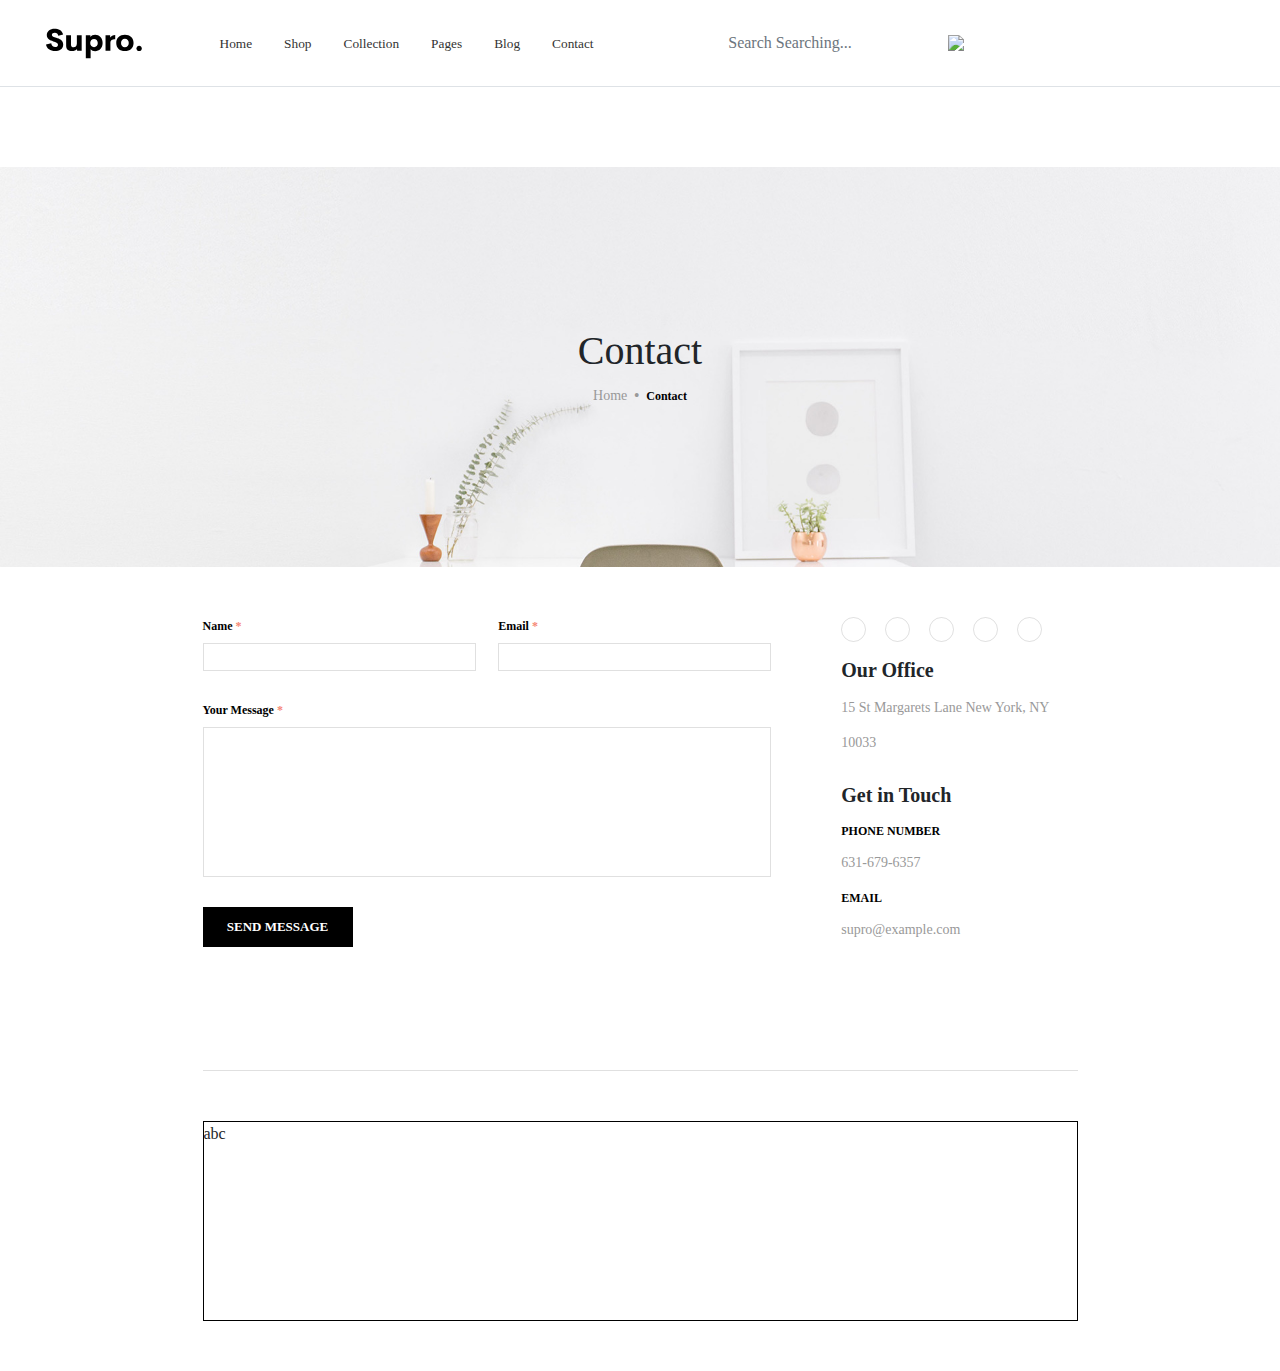
==== contact.html @ 3422fae5 "day 7" ====
<!DOCTYPE html>
<html lang="en">

<head>
    <meta charset="UTF-8">
    <meta name="viewport" content="width=device-width, initial-scale=1.0">

    <link rel="stylesheet" href="src/css/reset.css">
    <link rel="stylesheet" href="src/bootstrap/bootstrap.css">
    <link rel="stylesheet" href="src/css/contact.css">
    <script src="https://kit.fontawesome.com/1b9f6bfd78.js" crossorigin="anonymous"></script>

    <title>Supro - Contact</title>
</head>

<body>

    <!-- Header -->
    <header class="container-fluid pb-4 border-bottom">

        <div class="row align-items-center pt-4" id="header">

            <!-- Left -->
            <div class="header-gauche col-lg-6 col-md-6 d-flex">

                <!-- Logo Supro -->
                <a class="logo" href="#">
                    <img src="./src/supro/homepage/resources/logo_supro.svg" alt="" />
                </a>

                <!-- navbar header -->
                <nav class="navbar navbar-expand-lg navbar-light d-none d-lg-flex">
                    <ul class="list-unstyled d-flex">
                        <li class="px-3">
                            <a href="" class="text-decoration-none" id="nav">Home</a>
                        </li>
                        <li class="px-3">
                            <a href="" class="text-decoration-none" id="nav">
                                Shop</a>
                        </li>
                        <li class="px-3">
                            <a href="" class="text-decoration-none" id="nav">
                                Collection</a>
                        </li>
                        <li class="px-3">
                            <a href="" class="text-decoration-none" id="nav">
                                Pages</a>
                        </li>
                        <li class="px-3">
                            <a href="" class="text-decoration-none" id="nav">
                                Blog</a>
                        </li>
                        <li class="px-3">
                            <a href="" class="text-decoration-none" id="nav">
                                Contact</a>
                        </li>
                    </ul>
            </div>

            <!-- Right -->
            <div class="header-droite col-lg-6 col-md-6 d-flex">

                <!-- search and icon -->
                <form class="form-inline d-none d-lg-flex">
                    <input type="text" class="form-control d-none d-lg-flex" placeholder="Search Searching..." />
                    <img src="src/supro/shop/resources/search.png" class="px-2">
                </form>
                <section class="">
                    <a href="" class="text-decoration-none px-2 d-lg-none d-md-flex d-sm-flex">
                        <img src="src/supro/shop/resources/search.png" class="">
                    </a>
                    <a href="" class="text-decoration-none px-2">
                        <i class="far fa-user" style="color: black"></i></a>
                    <a href="" class="text-decoration-none px-2"><i class="far fa-heart" style="color: black"></i></a>
                    <a href="" class="text-decoration-none text-dark px-2"><i class="fas fa-shopping-cart"
                            style="color: black"></i></a>
                    <a href="" class="text-decoration-none px-2"><i class="fas fa-bars" style="color: black"></i></a>
                </section>
            </div>
            </nav>
        </div>
    </header>

    <main>

        <!-- Banner -->
        <div class="container-fluid banner-contact">

            <div class="title-contact">
                <h1>Contact</h1>

                <div class="subtitle-contact">
                    <a href="index.html" class="link-home p-grey">Home</a>
                    <span class="dot-subtitle p-grey">•</span>
                    <a href="contact.html" class="link-contact p-black">Contact</a>
                </div>
            </div>
        </div>

        <!-- Contact form -->

        <section class="container-fluid contact-form">
            <div class="first-section">
                <form method="post" action="#" class="content-form">
                    <div class="form-top">
                        <div class="form-label form-label-top">
                            <label for="name" class="p-black">Name <span class="orange-star">*</span></label>
                            <input type="text" name="name" id="name">
                        </div>
                        <div class="form-label form-label-top">
                            <label for="email" class="p-black">Email <span class="orange-star">*</span></label>
                            <input type="text" name="email" id="email">
                        </div>
                    </div>
                    <div class="form-bottom">
                        <div class="form-label">
                            <label for="message" class="p-black">Your Message <span class="orange-star">*</span></label>
                            <textarea type="text" name="message" id="message"></textarea>
                        </div>
                        <input type="submit" value="SEND MESSAGE" id="submit">
                    </div>
                </form>

                <div class="coord-right">
                    <ul class="social-network">
                        <li class="li-social"><a href="#"><i class="fab fa-facebook-f"></i></a></li>
                        <li class="li-social"><a href="#"><i class="fab fa-twitter"></i></a></li>
                        <li class="li-social"><a href="#"><i class="fab fa-google-plus-g"></i></a></li>
                        <li class="li-social"><a href="#"><i class="fab fa-linkedin-in"></i></a></li>
                        <li class="li-social"><a href="#"><i class="fab fa-instagram"></i></a></li>
                    </ul>
                    <address class="address-place">
                        <h3 class="h3-black">Our Office</h3>
                        <p class="p-grey">15 St Margarets Lane New York, NY</p>
                        <p class="p-grey">10033</p>
                    </address>
                    <address class="address-coord">
                        <h3 class="h3-black">Get in Touch</h3>
                        <p class="p-black">PHONE NUMBER</p>
                        <p class="p-grey mb-3"><a href="tel:631-679-6357" class="link-phone">631-679-6357</a></p>
                        <p class="p-black">EMAIL</p>
                        <p class="p-grey"><a href="mailto:supro@example.com" class="link-email">supro@example.com</a></p>
                    </address>
                </div>

            </div>
        </section>

        <!-- Address -->

        <section class="container-fluid address">
            <div class="address-section">
                abc
            </div>
        </section>


    </main>

</body>

</html>
---- src/css/contact.css ----
@font-face {
    src: url(Roboto/Roboto-Regular.ttf);
    font-family: "Roboto";
}

* {
    font-family: "Roboto";
}

/* Header */

.navbar {
    padding: 0;
  }
  
  .list-unstyled {
    margin-bottom: 0;
  }
  
  #nav {
    font-size: smaller;
    font-weight: 500;
    color: rgb(51, 51, 51);
  }
  
  .header-gauche {
    padding: 0;
    width: 50%;
  }
  
  .header-droite {
    padding: 0;
    width: 50%;
  }
  
  section {
    display: flex;
    align-items: center;
  }
  
  
  .form-control {
    border: none;
  }
  
  #header {
    margin: 0;
  }
  
  @media screen and (min-width:992px) {
    .header-gauche {
        justify-content: space-around;
    }
    .header-droite {
      justify-content: space-around;
  
    }
  }
  
  @media screen and (max-width:991px) {
    .header-gauche {}
  
    .header-droite {
      justify-content: right;
    }
  }

  /* Banner */

  .banner-contact {
      margin-top: 80px;
      width: 100%;
      height: 400px;
      display: flex;
      align-items: center;
      justify-content: center;
      background: url(../supro/contact/resources/contact-bg.jpg) no-repeat;
      background-size: cover;
      background-position: center;

  }

  .title-contact {
      width: 300px;
      height: 150px;
      margin: auto;
      display: flex;
      flex-direction: column;
      align-items: center;
      justify-content: center;
  }
  
  .p-grey {
    text-decoration: none;
    font-size: 14px;
    color: #999;
  }

  .link-home:hover {
    color: #999;
  }

  .p-black {
    text-decoration: none;
    font-size: 12px;
    color: black;
    font-weight: bold;
  }

  .link-contact:hover {
    color: #000;
  }

  .dot-subtitle {
      padding-left: 3px;
      padding-right: 3px;
      font-weight: bold;
  }

  /* Contact form */

  .contact-form {
      height: auto;
      margin-top: 50px;
  }

  .first-section {
      width: 70%;
      height: auto;
      margin: auto;
      padding-bottom: 100px;
      display: flex;
      border-bottom: 1px solid rgba(173, 173, 173, 0.377);
  }

  .content-form {
      width: 65%;
      height: auto;
      display: flex;
      flex-direction: column;
  }


  .form-top {
      display: flex;
      justify-content: space-between;
  }

  .form-label {
      display: flex;
      flex-direction: column;
  }

  .form-label-top {
      width: 48%;
  }

  #name,
  #email {
      width: 100%;
      border: 1px solid rgba(173, 173, 173, 0.377);
  }

  #message {
      width: 100%;
      height: 150px;
      resize: none;
      border: 1px solid rgba(173, 173, 173, 0.377);
 }

 .orange-star {
     color: #f68773;
     font-weight: bold;
 }

  .form-bottom {
      margin-top: 30px;
      height: 250px;
  }

  #submit {
      margin-top: 30px;
      background-color: black;
      color: white;
      font-size: small;
      font-weight: bold;
      border: none;
      width: 150px;
      height: 40px;
      border: black 1px solid;
  }

  #submit:hover {
      background-color: white;
      color: #000;
      border: black 1px solid;
      box-shadow: 0 0 5px #999;      
  }

  .link-phone {
      color: #999;
  }

  .link-email {
    color: #999;
  }

  .link-phone:hover {
    color: #999;
}

.link-email:hover {
  color: #999;
}

.h3-black {
    font-size: 20px;
    font-weight: bolder;
    margin-bottom: 15px;
}

.coord-right {
    width: 35%;
    height: 90%;
    display: flex;
    flex-direction: column;
    padding-left: 70px;
    justify-content: space-between;
}

.social-network {
    display: flex;
    padding: 0;
    width: 85%;
    justify-content: space-between;
}

.li-social {
    width: 25px;
    height: 25px;
    display: flex;
    align-items: center;
    justify-content: center;
    border: 1px solid rgba(173, 173, 173, 0.377);
    border-radius: 50%;
}

.fab {
    font-size: 12px;
    color: #636363;
}

@media screen and (max-width: 768px) {
  .first-section {
    width: 100%;
    flex-direction: column;
    padding-bottom: 20px;
  }

  .content-form {
    width: 100%;
  }

  .coord-right {
    padding: 0;
    margin-top: 20px;
    margin-bottom: 20px;
    width: 50%;
  }

  .address-place p {
    display: inline-block;
    width: max-content;
  }

  .social-network {
    width: 55%;
    margin-bottom: 30px;
  }

  .h3-black {
    margin-top: 30px;
    margin-bottom: 20px;
  }
}

@media screen and (max-width: 578px) {
  .coord-right {
    padding: 0;
    margin-top: 20px;
    margin-bottom: 20px;
    width: 100%;
  }

  .first-section {
    padding-bottom: 15px;
  }

  .social-network {
    width: 70%;
  }

  .li-social {
    width: 35px;
    height: 35px;
  }

  .address-place .p-grey {
    font-size: 16px;
  }

  .address-coord .p-grey {
    font-size: 16px;
  }

  .form-top {
    flex-direction: column;
  }

  #name,
  #email,
  .form-label-top {
    width: 100%;
  }
}


/* Address section */

.address {
  height: 300px;
  border-bottom: #000;
}

.address-section {
  width: 70%;
  height: 200px;
  margin: auto;
  display: flex;
  border: #000 solid 1px;
}
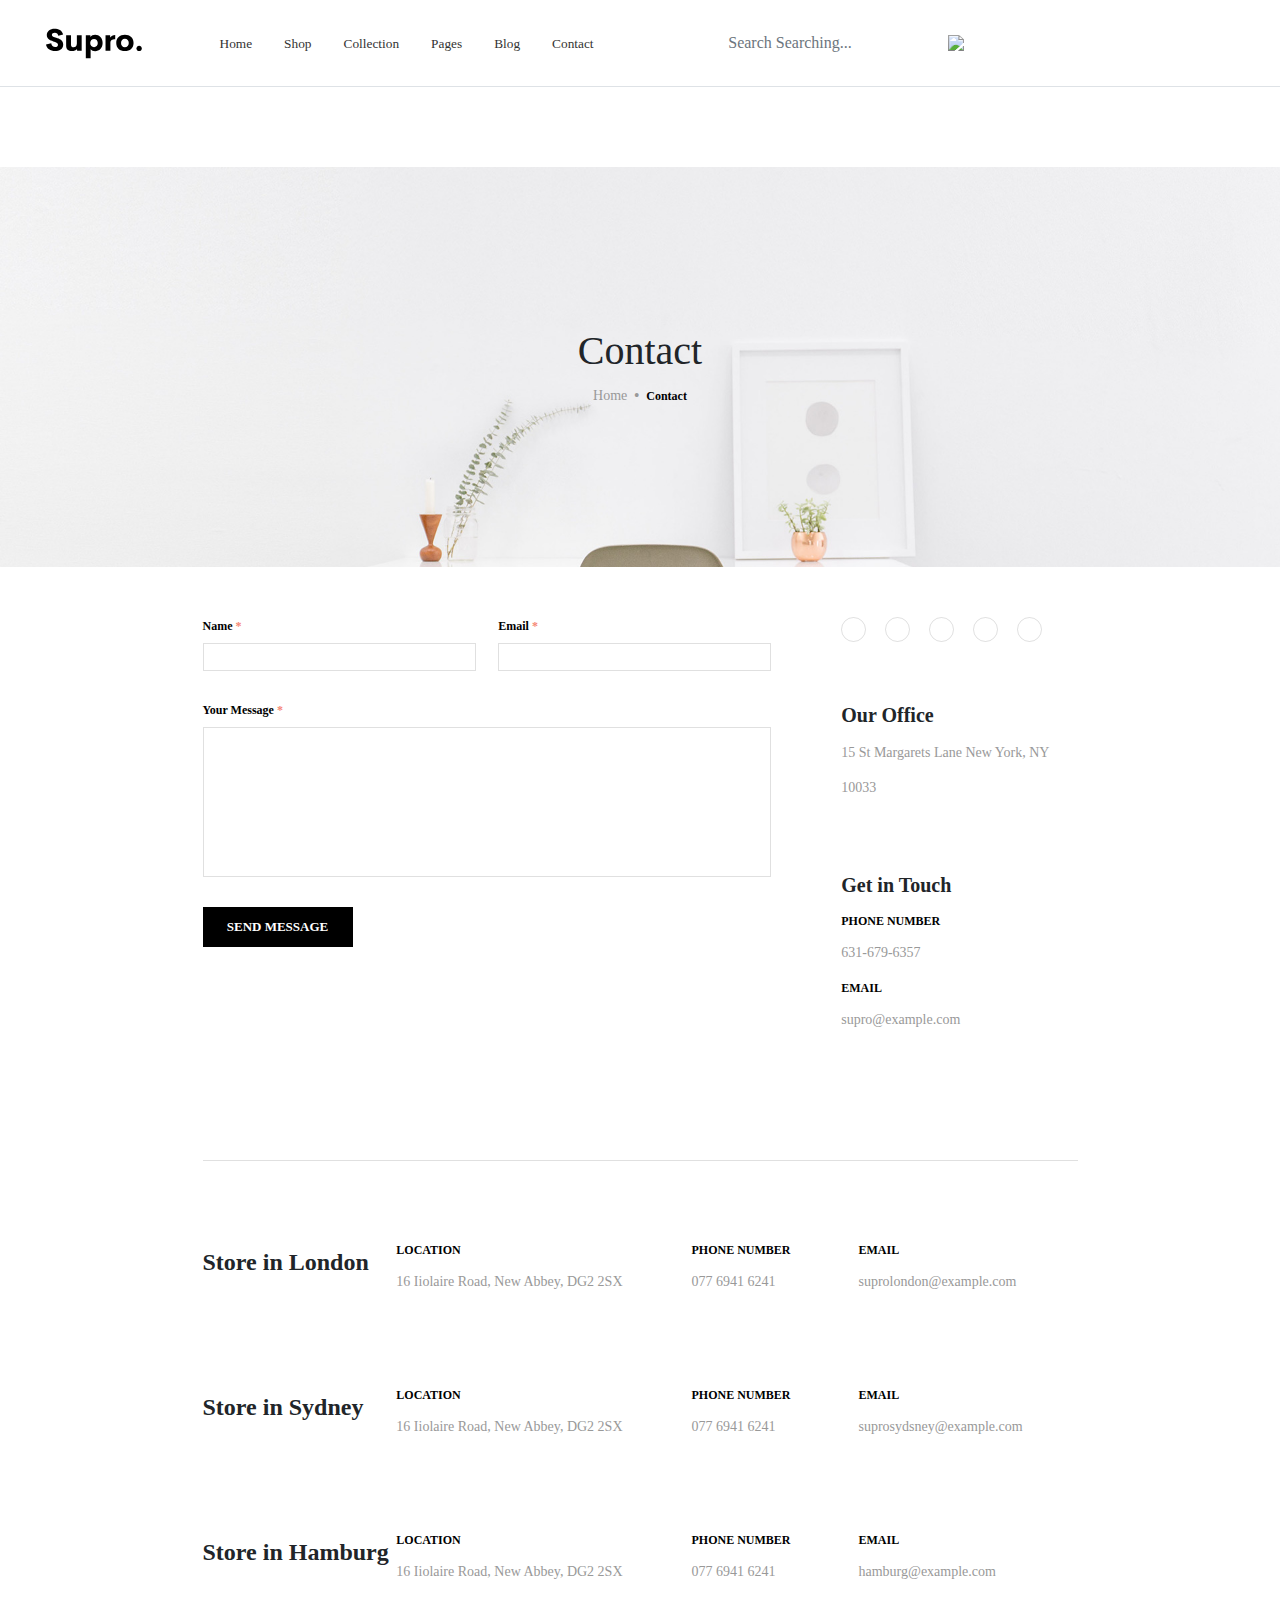
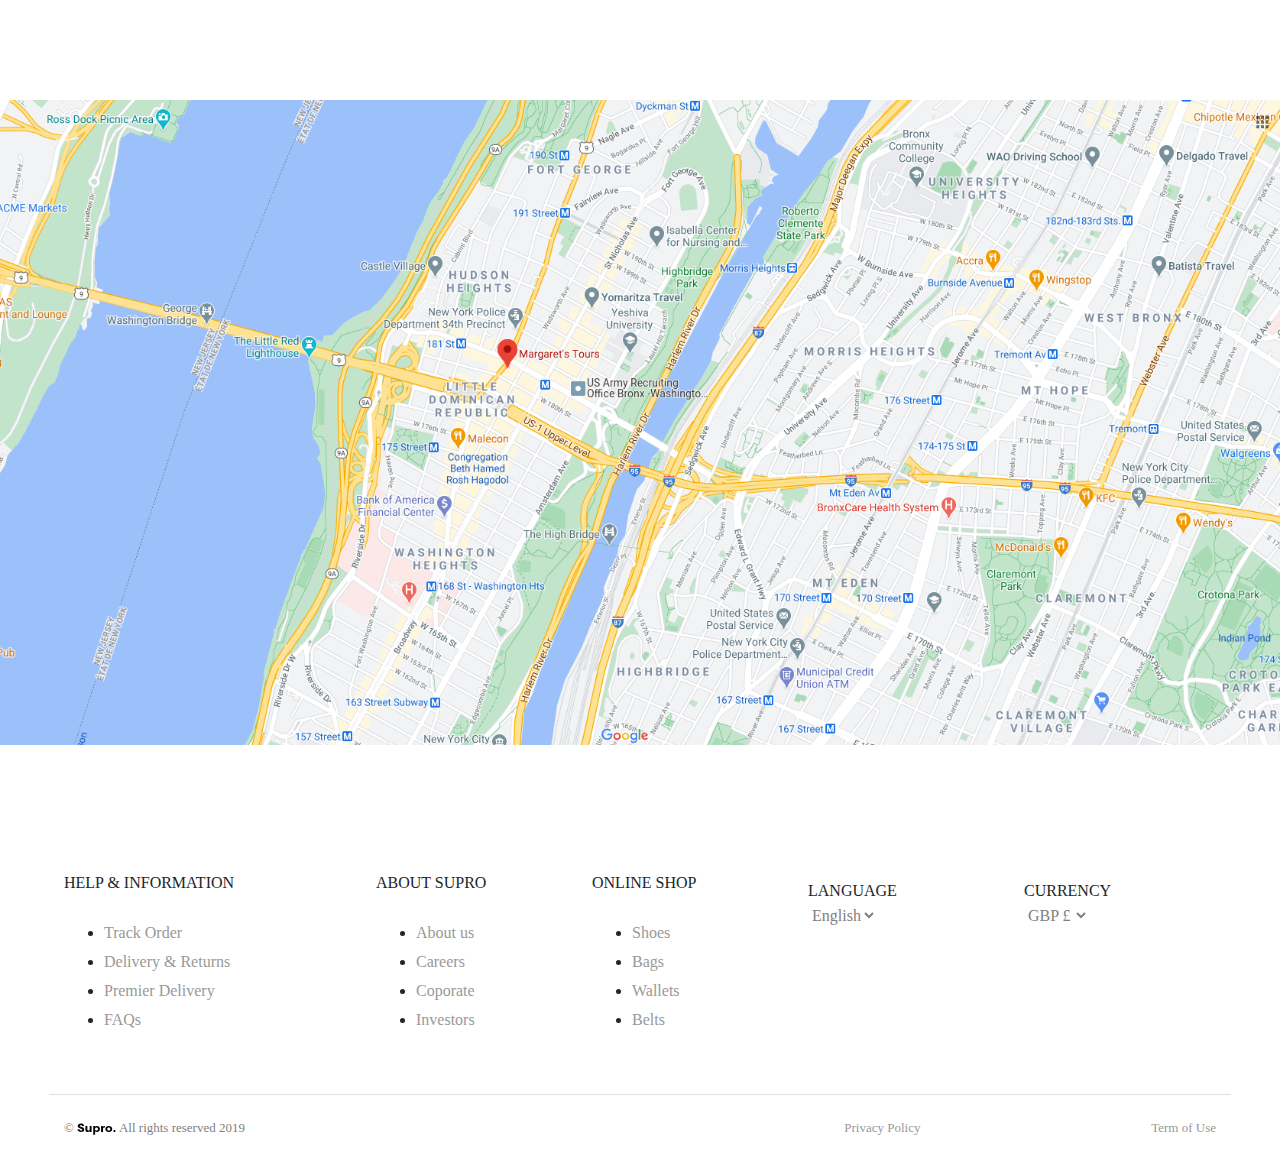
==== commit 1c094823: "final version" ====
--- a/contact.html
+++ b/contact.html
@@ -8,9 +8,11 @@
     <link rel="stylesheet" href="src/css/reset.css">
     <link rel="stylesheet" href="src/bootstrap/bootstrap.css">
     <link rel="stylesheet" href="src/css/contact.css">
+    <link rel="icon" href="src/supro/homepage/resources/logo_supro.svg" type="image/png" />
     <script src="https://kit.fontawesome.com/1b9f6bfd78.js" crossorigin="anonymous"></script>
 
-    <title>Supro - Contact</title>
+
+    <title>Supro. Contact</title>
 </head>
 
 <body>
@@ -24,7 +26,7 @@
             <div class="header-gauche col-lg-6 col-md-6 d-flex">
 
                 <!-- Logo Supro -->
-                <a class="logo" href="#">
+                <a class="logo" href="index.html">
                     <img src="./src/supro/homepage/resources/logo_supro.svg" alt="" />
                 </a>
 
@@ -32,14 +34,14 @@
                 <nav class="navbar navbar-expand-lg navbar-light d-none d-lg-flex">
                     <ul class="list-unstyled d-flex">
                         <li class="px-3">
-                            <a href="" class="text-decoration-none" id="nav">Home</a>
-                        </li>
-                        <li class="px-3">
-                            <a href="" class="text-decoration-none" id="nav">
+                            <a href="index.html" class="text-decoration-none" id="nav">Home</a>
+                        </li>
+                        <li class="px-3">
+                            <a href="shop.html" class="text-decoration-none" id="nav">
                                 Shop</a>
                         </li>
                         <li class="px-3">
-                            <a href="" class="text-decoration-none" id="nav">
+                            <a href="product.html" class="text-decoration-none" id="nav">
                                 Collection</a>
                         </li>
                         <li class="px-3">
@@ -51,7 +53,7 @@
                                 Blog</a>
                         </li>
                         <li class="px-3">
-                            <a href="" class="text-decoration-none" id="nav">
+                            <a href="contact.html" class="text-decoration-none" id="nav">
                                 Contact</a>
                         </li>
                     </ul>
@@ -98,7 +100,6 @@
         </div>
 
         <!-- Contact form -->
-
         <section class="container-fluid contact-form">
             <div class="first-section">
                 <form method="post" action="#" class="content-form">
@@ -134,29 +135,160 @@
                         <p class="p-grey">15 St Margarets Lane New York, NY</p>
                         <p class="p-grey">10033</p>
                     </address>
-                    <address class="address-coord">
+                    <address class="address-coord" id="address-coord">
                         <h3 class="h3-black">Get in Touch</h3>
                         <p class="p-black">PHONE NUMBER</p>
                         <p class="p-grey mb-3"><a href="tel:631-679-6357" class="link-phone">631-679-6357</a></p>
                         <p class="p-black">EMAIL</p>
-                        <p class="p-grey"><a href="mailto:supro@example.com" class="link-email">supro@example.com</a></p>
+                        <p class="p-grey"><a href="mailto:supro@example.com" class="link-email">supro@example.com</a>
+                        </p>
                     </address>
                 </div>
-
             </div>
         </section>
 
         <!-- Address -->
-
         <section class="container-fluid address">
             <div class="address-section">
-                abc
+                <div class="coord">
+                    <div class="store">
+                        <p class="fw-bold">Store in London</p>
+                        <div class="location">
+                            <p class="p-black">LOCATION</p>
+                            <p class="p-grey">16 Iiolaire Road, New Abbey, DG2 2SX</p>
+                        </div>
+                    </div>
+                    <div class="contact">
+                        <div class="phone">
+                            <p class="p-black">PHONE NUMBER</p>
+                            <p class="p-grey"><a href="tel:07769416241" class="link-phone">077 6941 6241</a></p>
+                        </div>
+                        <div class="email">
+                            <p class="p-black">EMAIL</p>
+                            <p class="p-grey"><a href="mailto:suprolondon@example.com"
+                                    class="link-email">suprolondon@example.com</a></p>
+                        </div>
+                    </div>
+                </div>
+
+                <div class="coord">
+                    <div class="store">
+                        <p class="fw-bold">Store in Sydney</p>
+                        <div class="location">
+                            <p class="p-black">LOCATION</p>
+                            <p class="p-grey">16 Iiolaire Road, New Abbey, DG2 2SX</p>
+                        </div>
+                    </div>
+                    <div class="contact">
+                        <div class="phone">
+                            <p class="p-black">PHONE NUMBER</p>
+                            <p class="p-grey"><a href="tel:07769416241" class="link-phone">077 6941 6241</a></p>
+                        </div>
+                        <div class="email">
+                            <p class="p-black">EMAIL</p>
+                            <p class="p-grey"><a href="mailto:suprosydsney@example.com"
+                                    class="link-email">suprosydsney@example.com</a></p>
+                        </div>
+                    </div>
+                </div>
+
+                <div class="coord">
+                    <div class="store">
+                        <p class="fw-bold">Store in Hamburg</p>
+                        <div class="location">
+                            <p class="p-black">LOCATION</p>
+                            <p class="p-grey">16 Iiolaire Road, New Abbey, DG2 2SX</p>
+                        </div>
+                    </div>
+                    <div class="contact">
+                        <div class="phone">
+                            <p class="p-black">PHONE NUMBER</p>
+                            <p class="p-grey"><a href="tel:07769416241" class="link-phone">077 6941 6241</a></p>
+                        </div>
+                        <div class="email">
+                            <p class="p-black">EMAIL</p>
+                            <p class="p-grey"><a href="mailto:hamburg@example.com"
+                                    class="link-email">hamburg@example.com</a></p>
+                        </div>
+                    </div>
+                </div>
+
             </div>
         </section>
 
+        <!-- Map -->
+        <section class="container-fluid mapping">
+            <img src="src/supro/contact/resources/map-desk.png" class="map d-lg-flex d-md-none d-sm-none d-none">
+            <img src="src/supro/contact/resources/map-tab.png" class="map d-lg-none d-md-flex d-sm-none d-none">
+            <img src="src/supro/contact/resources/map-mob.png" class="map d-lg-none d-md-none d-sm-flex d-flex">
+        </section>
+
 
     </main>
 
+    <!-- Footer -->
+
+    <footer class="footer">
+        <div class="row row-f">
+            <div class="col-lg-3 col-md-3 col-sm-12 col-f">
+                <h6 class="h6-f1" style="fw-bold">HELP & INFORMATION</h6>
+                <ul class="ul-f1">
+                    <li class="li-f1"><a href="#">Track Order</a></li>
+                    <li class="li-f1"><a href="#">Delivery & Returns</a></li>
+                    <li class="li-f1"><a href="#">Premier Delivery</a></li>
+                    <li class="li-f1"><a href="#">FAQs</a></li>
+                </ul>
+            </div>
+            <div class="col-lg-2 col-md-3 col-sm-12 col-f">
+                <h6 class="h6-f2">ABOUT SUPRO</h6>
+                <ul class="ul-f2">
+                    <li class="li-f2"><a href="#">About us</a></li>
+                    <li class="li-f2"><a href="#">Careers</a></li>
+                    <li class="li-f2"><a href="#">Coporate</a></li>
+                    <li class="li-f2"><a href="#">Investors</a></li>
+                </ul>
+            </div>
+            <div class="col-lg-2 col-md-3 col-sm-12 col-f">
+                <h6 class="h6-f3">ONLINE SHOP</h6>
+                <ul class="ul-f3">
+                    <li class="li-f3"><a href="#">Shoes</a></li>
+                    <li class="li-f3"><a href="#">Bags</a></li>
+                    <li class="li-f3"><a href="#">Wallets</a></li>
+                    <li class="li-f3"><a href="#">Belts</a></li>
+                </ul>
+            </div>
+            <div class="col-lg-2 col-md-12 col-sm-12 col-f col-12">
+                <h6 class="h6-f4">LANGUAGE</h6>
+                <select class="selectpicker-f1" data-width="fit">
+                    <option>English</option>
+                    <option>French</option>
+                </select>
+            </div>
+            <div class="col-lg-2 col-md-12 col-sm-12 col-f col-12">
+                <h6 class="h6-f5">CURRENCY</h6>
+                <select class="selectpicker-f2" data-width="fit">
+                    <option>GBP £</option>
+                    <option>USD $</option>
+                    <option>Eur €</option>
+                </select>
+            </div>
+            <div class="row" id="foot">
+                <div class="col-lg-6 col-md-6 col-sm-12 col-12">
+                    <p class="p-logo">
+                        <span>&#169;</span> <img src="src/supro/product/resources/logo_supro.svg" alt="logo"
+                            class="logo"> All rights reserved 2019
+                    </p>
+                </div>
+                <div class="col-lg-3 col-md col-sm col-right">
+                    <a href="" class="a-f-sm">Privacy Policy</a>
+                </div>
+                <div class="col-lg-3 col-md col-sm col-left">
+                    <a href="" class="a-f-sm">Term of Use</a>
+                </div>
+            </div>
+        </div>
+    </footer>
+
 </body>
 
 </html>--- a/src/css/contact.css
+++ b/src/css/contact.css
@@ -221,7 +221,7 @@
 
 .coord-right {
     width: 35%;
-    height: 90%;
+    height: 100%;
     display: flex;
     flex-direction: column;
     padding-left: 70px;
@@ -285,6 +285,7 @@
 }
 
 @media screen and (max-width: 578px) {
+
   .coord-right {
     padding: 0;
     margin-top: 20px;
@@ -298,6 +299,8 @@
 
   .social-network {
     width: 70%;
+    margin-top: 15px;
+    margin-bottom: 0;
   }
 
   .li-social {
@@ -322,20 +325,365 @@
   .form-label-top {
     width: 100%;
   }
+
+  #address-coord {
+    margin-top: 10px;
+  }
+
+  .h3-black {
+    margin-top: 20px;
+  }
 }
 
 
 /* Address section */
 
 .address {
-  height: 300px;
-  border-bottom: #000;
+  height: auto;
 }
 
 .address-section {
   width: 70%;
-  height: 200px;
+  height: auto;
   margin: auto;
+  margin-top: 40px;
   display: flex;
-  border: #000 solid 1px;
+  flex-direction: column;
+  justify-content: space-between;
+}
+
+.address-place,
+.address-coord {
+  margin-top: 45px;
+}
+
+.coord,
+.store,
+.contact {
+  display: flex;
+  flex-direction: row;
+  align-items: center;
+}
+
+.coord {
+  justify-content: space-between;
+  margin-top: 40px;
+  margin-bottom: 40px;
+}
+
+.fw-bold {
+  font-weight: 700;
+  font-size: x-large;
+}
+
+
+.store {
+  width: 48%;
+  justify-content: space-between;
+}
+
+.contact {
+  width: 48%;
+  justify-content: space-around
+}
+
+.email {
+  width: 185px;
+}
+
+@media screen and (max-width: 768px) {
+  .address-section {
+    width: 100%;
+  }
+
+  .store h3 {
+    width: 100%;
+    margin-bottom: 15px;
+  }
+
+  .store {
+    flex-direction: column;
+    align-items: flex-start;
+    width: 35%;
+  }
+
+  .coord {
+    align-items: flex-end;
+    margin-top: 20px;
+    margin-bottom: 20px;
+  }
+
+  .contact {
+    width: 60%;
+  }
+
+  #address-coord {
+    margin-top: 10px;
+  }
+
+  .social-network {
+    margin-bottom: 0;
+  }
+
+  .address-place {
+    margin-top: 20px;
+    margin-bottom: 0;
+  }
+
+  .fw-bold {
+    margin-bottom: 10px;
+  }
+}
+
+@media screen and (max-width: 578px) {
+
+  .address-section {
+    width: 100%;
+    display: flex;
+    flex-direction: column;
+    align-items: flex-start;
+    justify-content: space-between;
+  }
+
+  .coord {
+    display: flex;
+    flex-wrap: wrap;
+    justify-content: space-between;
+    width: 100%;
+    height: auto;
+    align-items: center;
+  }
+
+  .store {
+    display: flex;
+    flex-direction: column;
+    justify-content: space-between;
+    width: max-content;
+  }
+
+  .location {
+    margin-top: 10px;
+  }
+
+  .contact {
+    display: flex;
+    justify-content: space-between;
+    width: 100%;
+    margin-top: 30px;
+  }
+}
+
+/* Map */
+
+.mapping {
+  padding: 0;
+}
+
+.map {
+  width: 100%;
+  margin-top: 5%;
+}
+
+/* footer */
+
+.footer {
+  margin-top: 10%;
+  margin-bottom: 2%;
+}
+
+.row-f {
+  width: 90%;
+  justify-content: space-between;
+  margin-left: auto;
+  margin-right: auto;
+  -webkit-column-gap: 2%;
+          column-gap: 2%;
+}
+
+.col-f {
+  padding: 0;
+}
+
+.h6-f1 {
+  margin-bottom: 10%;
+}
+
+.h6-f2, .h6-f3, .h6-f4, .h6-f5 {
+  margin-bottom: 15%;
+}
+
+.li-f1 {
+  margin-bottom: 5px;
+}
+
+.li-f1 a {
+  color: #999;
+  -webkit-transition: 1s;
+  transition: 1s;
+}
+
+.li-f1 a:hover {
+  background-color: #222222;
+  color: white;
+  padding: 5px;
+  border-radius: 15px;
+  text-decoration: none;
+}
+
+.li-f2, .li-f3 {
+  margin-bottom: 5px;
+}
+
+.li-f2 a, .li-f3 a {
+  color: #999;
+  -webkit-transition: 1s;
+  transition: 1s;
+}
+
+.li-f2 a:hover, .li-f3 a:hover {
+  background-color: #222222;
+  color: white;
+  padding: 5px;
+  border-radius: 15px;
+  text-decoration: none;
+}
+
+.selectpicker-f1, .selectpicker-f2 {
+  border: none;
+  background-color: white;
+  color: grey;
+}
+
+.h6-f1 .h6-f2 .h6-f3 .h6-f4 .h6-f5 {
+  font-weight: 700!important;
+}
+
+#foot {
+  width: 150%;
+  margin-top: 2%;
+  padding-top: 2%;
+  border-top: 1px solid rgba(173, 173, 173, 0.377);
+}
+
+.col-right {
+  display: flex;
+  justify-content: right;
+}
+
+.col-right a {
+  color: #999;
+}
+
+.col-left {
+  display: flex;
+  justify-content: right;
+}
+
+.col-left a {
+  color: #999;
+}
+
+.p-logo {
+  color: grey;
+  font-size: small;
+}
+
+.p-logo .logo {
+  width: 7%;
+}
+
+.a-f-sm {
+  font-size: small;
+}
+
+@media screen and (max-width: 768px) {
+  .col-md {
+    display: none;
+  }
+  .pp-img1 {
+    padding-right: 30%;
+    margin-bottom: 5%;
+  }
+  .row-atc {
+    margin-bottom: 5%;
+  }
+  .col-atc {
+    margin-left: 0;
+  }
+  #fav {
+    margin-left: -5%;
+  }
+  #fav .fav {
+    width: 45%;
+  }
+  .bn-pp {
+    padding-left: 40%;
+    padding-right: 40%;
+  }
+  #pyjama {
+    padding-right: 30%;
+  }
+}
+
+.h6-f4, .h6-f5 {
+  margin-bottom: 2%;
+  margin-top: 4%;
+}
+
+#foot {
+  margin-top: 4%;
+}
+
+@media screen and (max-width: 578px) {
+  .container {
+    margin: 0;
+  }
+  .col-sm {
+    display: none;
+  }
+  .row-f {
+    width: 100%;
+  }
+  .quantity .input-text.qty {
+    padding: 7% 2% 7% 2%;
+  }
+  .quantity.buttons_added .minus,
+  .quantity.buttons_added .plus {
+    padding: 7.8%;
+  }
+  .col-atc {
+    margin-top: 10%;
+    width: 70%;
+  }
+  .col-atc .a-atc {
+    padding: 5% 20%;
+  }
+  #fav {
+    margin-top: 10%;
+  }
+  .bn-pp {
+    margin-left: -6%;
+    padding: 5% 38% 5% 38%;
+  }
+  .row-sm-pi {
+    -webkit-box-orient: vertical;
+    -webkit-box-direction: normal;
+        -ms-flex-direction: column;
+            flex-direction: column;
+  }
+  .row-sm-pi .col-left, .row-sm-pi .col-right {
+    text-align: center;
+  }
+  .row-sm-pi .col-right {
+    margin-bottom: 3%;
+  }
+  .row-sm-pi .col-left {
+    margin-top: 3%;
+  }
+  .col-f {
+    margin-right: 25%;
+  }
+  img.logo {
+    width: 15%;
+  }
 }